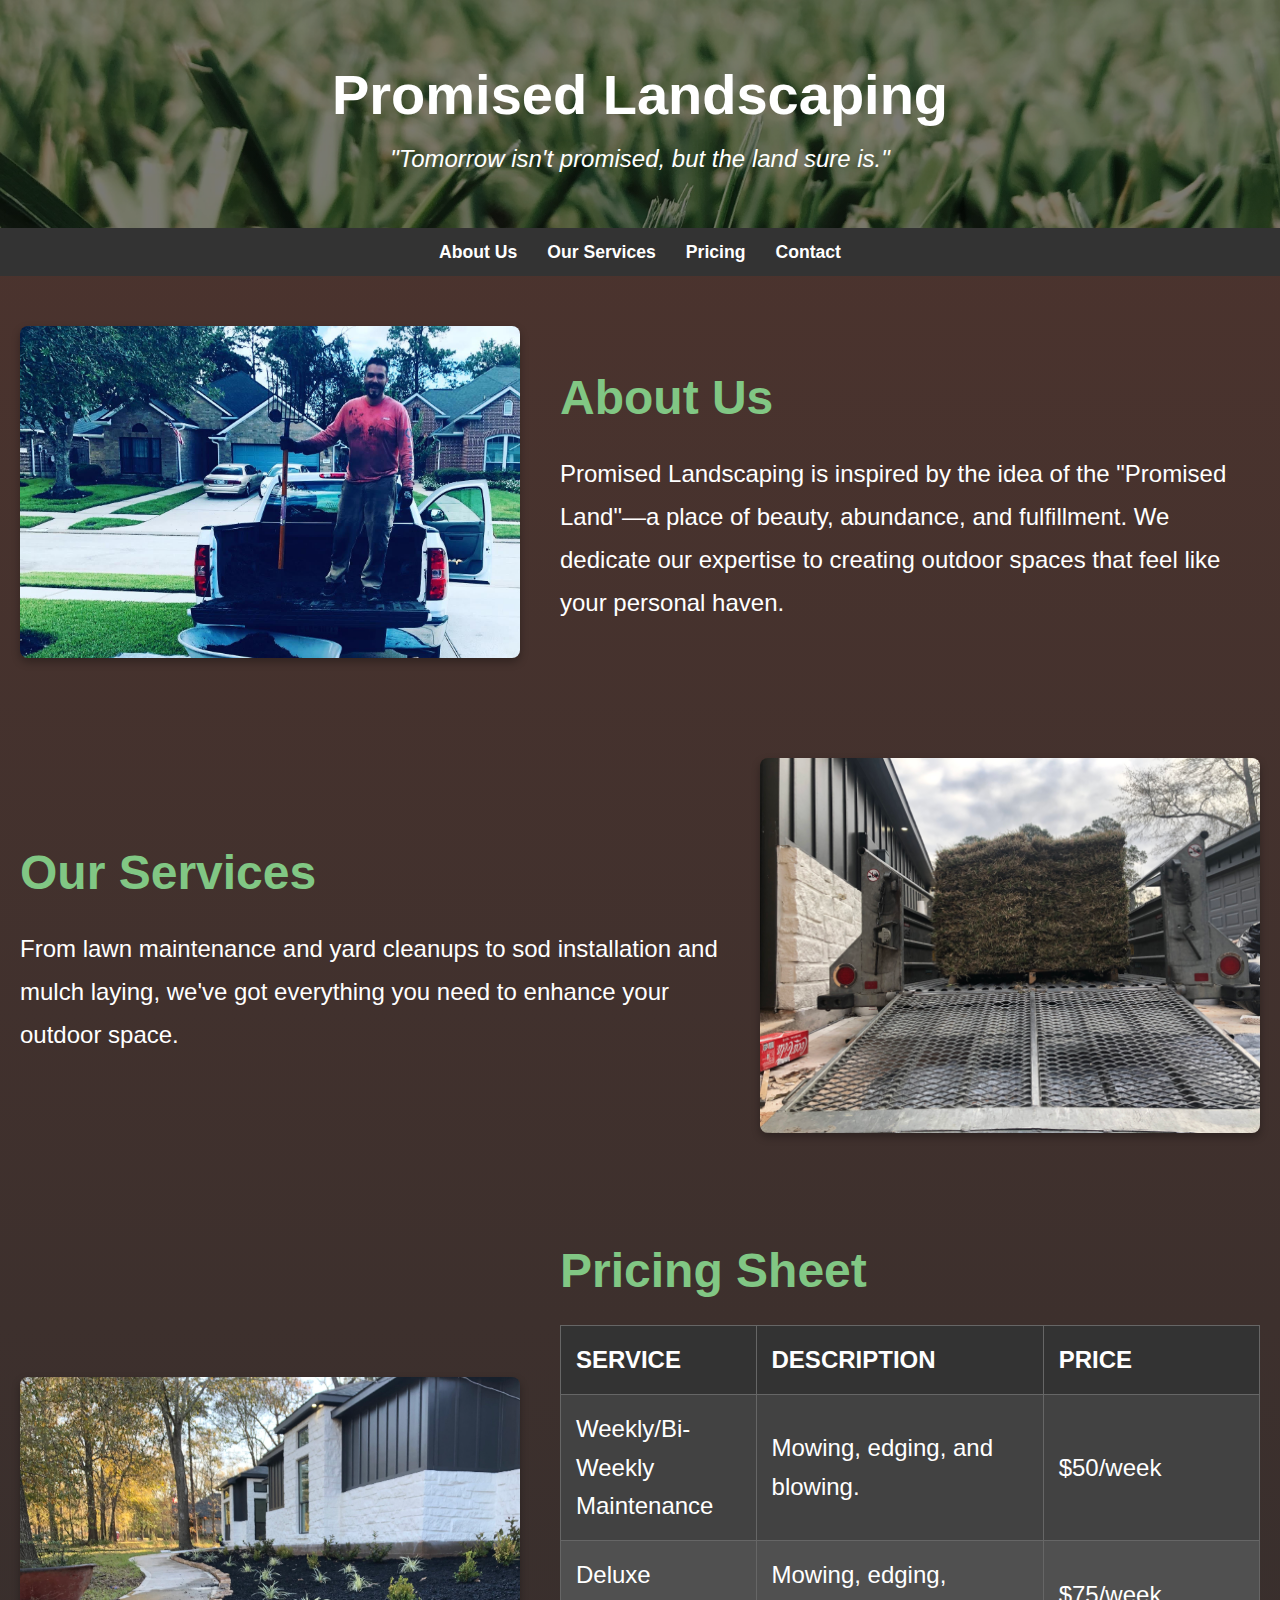
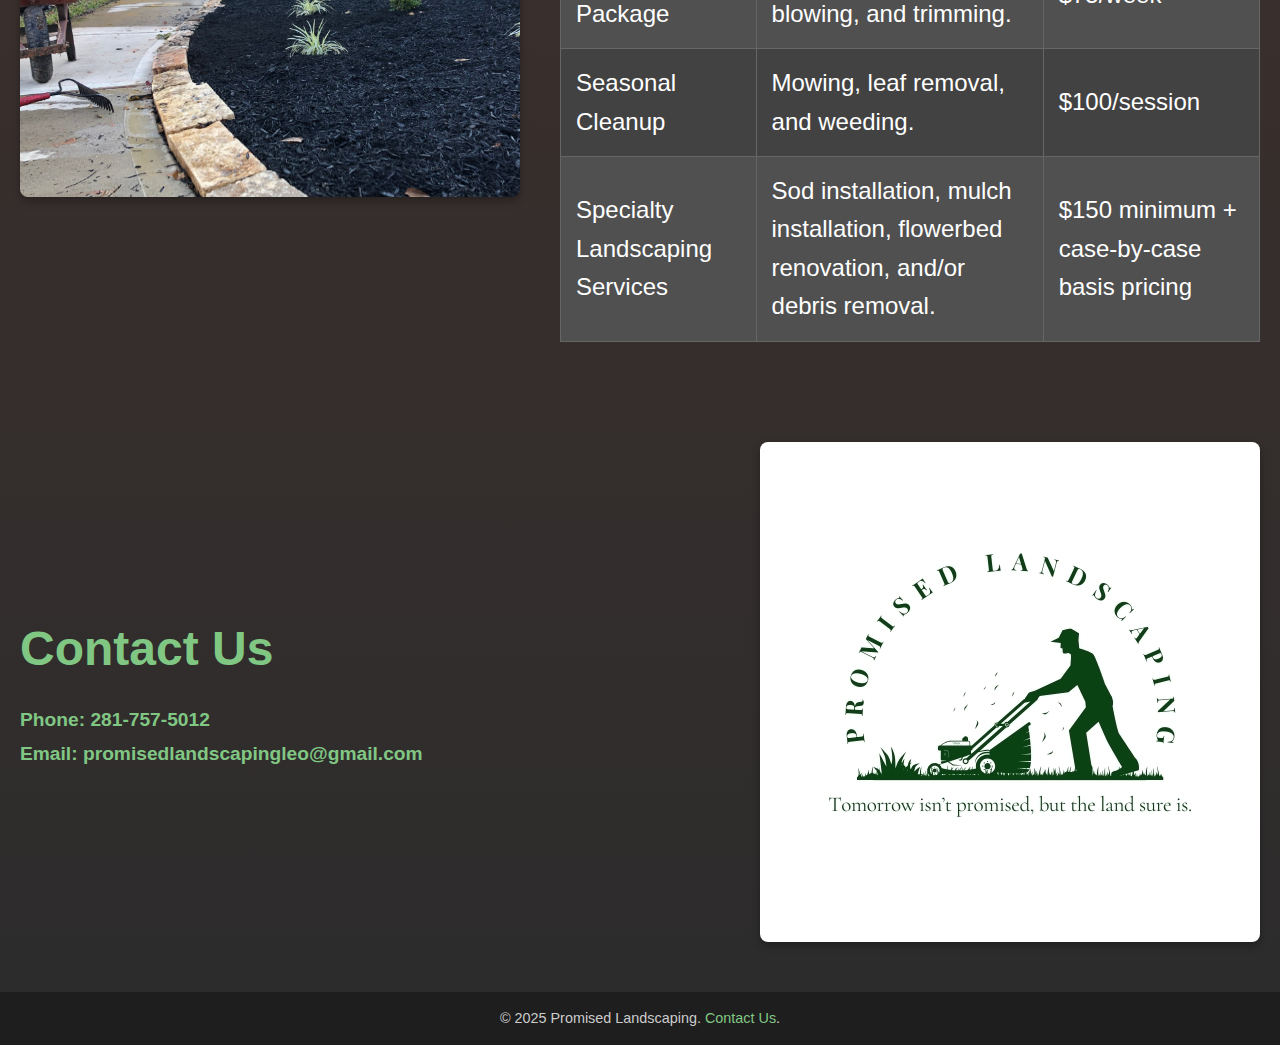
==== index.html @ b90ca6f0 "Update index.html" ====
<!DOCTYPE html>
<html lang="en">
<head>
    <meta charset="UTF-8">
    <meta name="viewport" content="width=device-width, initial-scale=1.0">
    <meta name="description" content="Promised Landscaping: Transforming lawns into works of art in Houston, Texas. Contact us for premium lawn care services.">
    
    <!-- Favicon and Icons -->
    <link rel="icon" type="image/png" sizes="16x16" href="assets/images/favicon-16x16.png">
    <link rel="icon" type="image/png" sizes="32x32" href="assets/images/favicon-32x32.png">
    <link rel="apple-touch-icon" sizes="64x64" href="assets/images/apple-touch-icon.png">
    <link rel="icon" type="image/png" sizes="192x192" href="assets/images/android-chrome-192x192.png">
    <link rel="icon" type="image/png" sizes="512x512" href="assets/images/android-chrome-512x512.png">
    
    <title>Promised Landscaping | Your Promised Land</title>
    <link rel="stylesheet" href="styles.css">
    <style>
        /* General Reset */
        * {
            margin: 0;
            padding: 0;
            box-sizing: border-box;
        }

        body {
            font-family: 'Arial', sans-serif;
            line-height: 1.6;
            color: #f4f4f4;
            background: linear-gradient(to bottom, #4e342e, #2c2c2c);
        }

        /* Header Section */
        header.hero {
            text-align: center;
            padding: 50px 20px;
            background: linear-gradient(to bottom, rgba(0, 0, 0, 0.5), rgba(0, 0, 0, 0.5)),
                        url('assets/images/micrograss.jpg') center/cover no-repeat;
            color: white;
        }

        header.hero h1 {
            font-size: 3.5rem;
            font-weight: bold;
        }

        header.hero p {
            font-size: 1.5rem;
            font-style: italic;
        }

        /* Navigation */
        nav {
            display: flex;
            justify-content: center;
            background-color: #333;
            padding: 10px 0;
        }

        nav a {
            color: #fff;
            text-decoration: none;
            margin: 0 15px;
            font-size: 1.1rem;
            font-weight: bold;
        }

        nav a:hover {
            color: #81c784;
        }

/* Section Layout */
.content {
    display: flex;
    flex-direction: column; /* Stack text and images by default */
    align-items: center;
    padding: 50px 20px; /* Adjust padding to reduce extra gaps */
    gap: 30px; /* Slightly larger gap between text and images */
}

.text-content {
    max-width: 700px; /* Increase max-width for text */
    text-align: center;
}

.text-content h2 {
    font-size: 3rem; /* Increase heading size */
    color: #81c784;
    margin-bottom: 15px;
}

.text-content p {
    font-size: 1.5rem; /* Increase paragraph font size */
    color: white;
    line-height: 1.8; /* Add better spacing between lines */
}

/* Increased Image Size */
.side-image {
    width: 500px; /* Larger width */
    height: auto; /* Maintain aspect ratio */
    border-radius: 8px; /* Optional: Add rounded corners */
    box-shadow: 0 4px 8px rgba(0, 0, 0, 0.3); /* Optional: Add a shadow */
}

/* Responsive Layout for Larger Screens */
@media (min-width: 768px) {
    .content {
        flex-direction: row; /* Place text and images side by side */
        justify-content: space-between;
    }

    .text-content {
        text-align: left;
    }

    .side-image {
        width: 600px; /* Increase image size for larger screens */
    }
}

/* Section Spacing */
section {
    padding: 70px 0; /* Add consistent spacing between sections */
}

/* Contact Section - Consistent Green Style */
.contact-section a {
    color: #81c784; /* Matching green from your design */
    text-decoration: none;
    font-weight: bold;
}

.contact-section a:hover {
    color: #66bb6a; /* Slightly darker green for hover effect */
}

.contact-section p {
    color: #81c784; /* Same green for paragraph text */
    font-size: 1.2rem; /* Optional: Adjust font size for readability */
}

/* Pricing Section Styles */
.pricing-section table {
    width: 100%; /* Make the table take the full width of its container */
    max-width: 800px; /* Limit the table width */
    margin: 0 auto; /* Center the table */
    border-collapse: collapse; /* Remove default spacing between table cells */
    background-color: #424242; /* Table background color */
    color: white;
    border: 1px solid #666; /* Border around the table */
}

.pricing-section th, 
.pricing-section td {
    text-align: left; /* Align text to the left */
    padding: 15px; /* Add space inside cells */
    font-size: 1.5rem; /* Increase text size */
    border: 1px solid #666; /* Border between rows and columns */
}

.pricing-section th {
    background-color: #333; /* Darker background for headers */
    color: #fff; /* White text for headers */
    font-weight: bold;
    text-transform: uppercase; /* Make headers uppercase */
}

.pricing-section tr:nth-child(even) {
    background-color: #505050; /* Alternate row background for better readability */
}

.pricing-section tr:hover {
    background-color: #66bb6a; /* Highlight row on hover */
    color: black; /* Change text color on hover */
}

/* Table Caption */
.pricing-section table caption {
    font-size: 2rem;
    margin-bottom: 10px;
    font-weight: bold;
    color: #81c784; /* Match other greens */
}

        
/* Increased Image Size */
.side-image {
    width: 400px; /* Increased width */
    height: auto; /* Maintain aspect ratio */
    border-radius: 8px; /* Optional: Add rounded corners */
    box-shadow: 0 4px 8px rgba(0, 0, 0, 0.3); /* Optional: Add a shadow */
}

/* Responsive Layout for Larger Screens */
@media (min-width: 768px) {
    .content {
        flex-direction: row; /* Place text and images side by side */
        justify-content: space-between;
    }

    .text-content {
        text-align: left;
    }

    .side-image {
        width: 500px; /* Larger images for larger screens */
    }
}


        /* Responsive Layout for Larger Screens */
        @media (min-width: 768px) {
            .content {
                flex-direction: row; /* Place text and images side by side */
                justify-content: space-between;
            }

            .text-content {
                text-align: left;
            }
        }

        /* Footer */
        footer {
            background-color: #1e1e1e;
            color: #ccc;
            text-align: center;
            padding: 15px 0;
        }

        footer p {
            font-size: 0.9rem;
        }

        footer p a {
            color: #81c784;
            text-decoration: none;
        }

        footer p a:hover {
            color: #66bb6a;
        }
    </style>
</head>

<body>
    <!-- Header Section -->
    <header class="hero">
        <h1>Promised Landscaping</h1>
        <p>"Tomorrow isn't promised, but the land sure is."</p>
    </header>

    <!-- Navigation -->
    <nav>
        <a href="#about">About Us</a>
        <a href="#services">Our Services</a>
        <a href="#pricing">Pricing</a>
        <a href="#contact">Contact</a>
    </nav>

    <!-- About Section -->
    <section id="about" class="content about-section">
        
        <img src="assets/images/pitchforkme.jpg" alt="Me with a pitchfork" class="side-image">
        
        <div class="text-content">
            <h2>About Us</h2>
            <p>Promised Landscaping is inspired by the idea of the "Promised Land"—a place of beauty, abundance, and fulfillment. We dedicate our expertise to creating outdoor spaces that feel like your personal haven.</p>
        </div>
        
    </section>

    <!-- Services Section -->
    <section id="services" class="content services-section">
        <div class="text-content">
            <h2>Our Services</h2>
            <p>From lawn maintenance and yard cleanups to sod installation and mulch laying, we've got everything you need to enhance your outdoor space.</p>
        </div>
        <img src="assets/images/midsod3.jpg" alt="Sod installation in progress" class="side-image">
    </section>

    <!-- Pricing Section -->
    <section id="pricing" class="content pricing-section">
        <img src="assets/images/aftermulch.jpg" alt="Finished mulch landscaping" class="side-image">
        <div class="text-content">
            <h2>Pricing Sheet</h2>
            <table>
                <thead>
                    <tr>
                        <th>Service</th>
                        <th>Description</th>
                        <th>Price</th>
                    </tr>
                </thead>
                <tbody>
                    <tr>
                        <td>Weekly/Bi-Weekly Maintenance</td>
                        <td>Mowing, edging, and blowing.</td>
                        <td>$50/week</td>
                    </tr>
                    <tr>
                        <td>Deluxe Package</td>
                        <td>Mowing, edging, blowing, and trimming.</td>
                        <td>$75/week</td>
                    </tr>
                    <tr>
                        <td>Seasonal Cleanup</td>
                        <td>Mowing, leaf removal, and weeding.</td>
                        <td>$100/session</td>
                    </tr>
                    <tr>
                        <td>Specialty Landscaping Services</td>
                        <td>Sod installation, mulch installation, flowerbed renovation, and/or debris removal.</td>
                        <td>$150 minimum + case-by-case basis pricing</td>
                    </tr>
                </tbody>
            </table>
        </div>
    </section>

    <!-- Contact Section -->
<section id="contact" class="content contact-section">
    <div class="text-content">
        <h2>Contact Us</h2>
        <p><strong>Phone:</strong> <a href="tel:2817575012">281-757-5012</a></p>
        <p><strong>Email:</strong> <a href="mailto:promisedlandscapingleo@gmail.com">promisedlandscapingleo@gmail.com</a></p>
    </div>
          <img src="assets/images/promised_landscaping.jpg" alt="Manicured landscape" class="side-image">
    </section>

    <!-- Footer -->
    <footer>
        <p>&copy; 2025 Promised Landscaping. <a href="#contact">Contact Us</a>.</p>
    </footer>
</body>
</html>
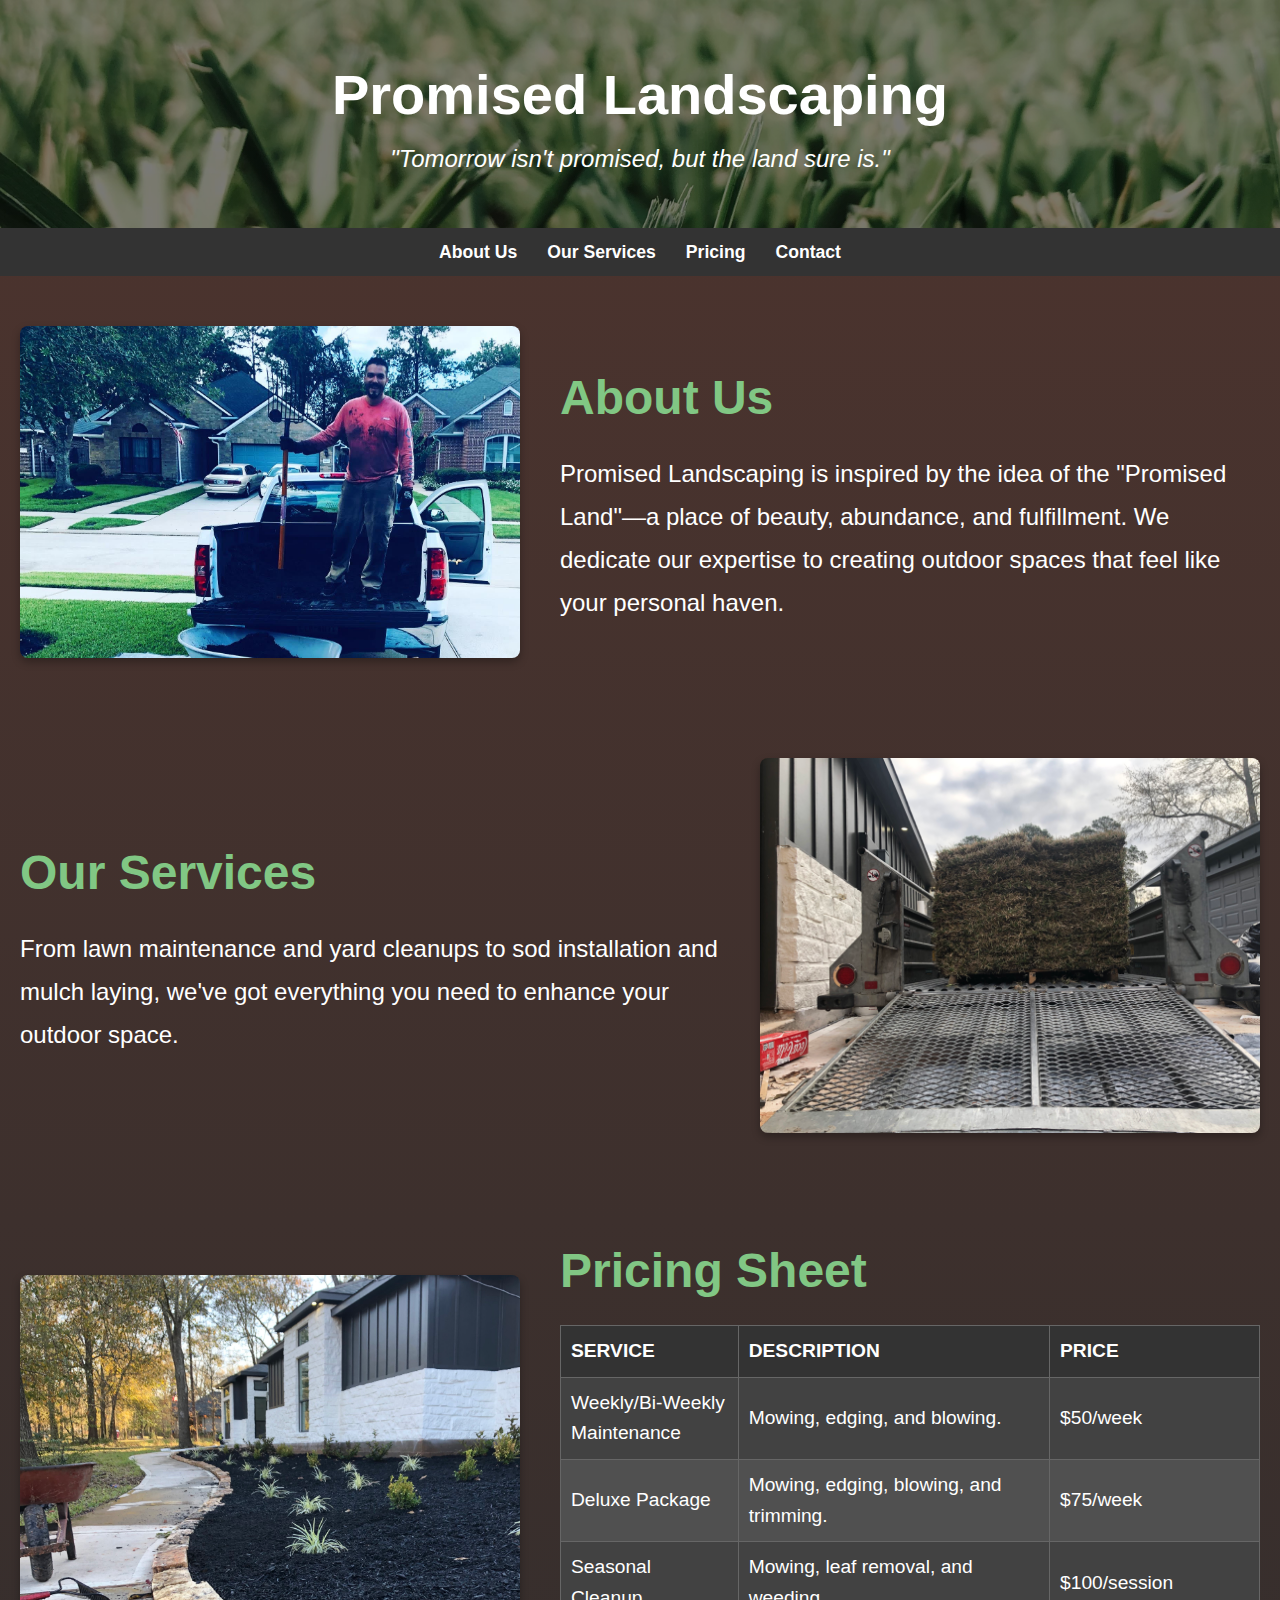
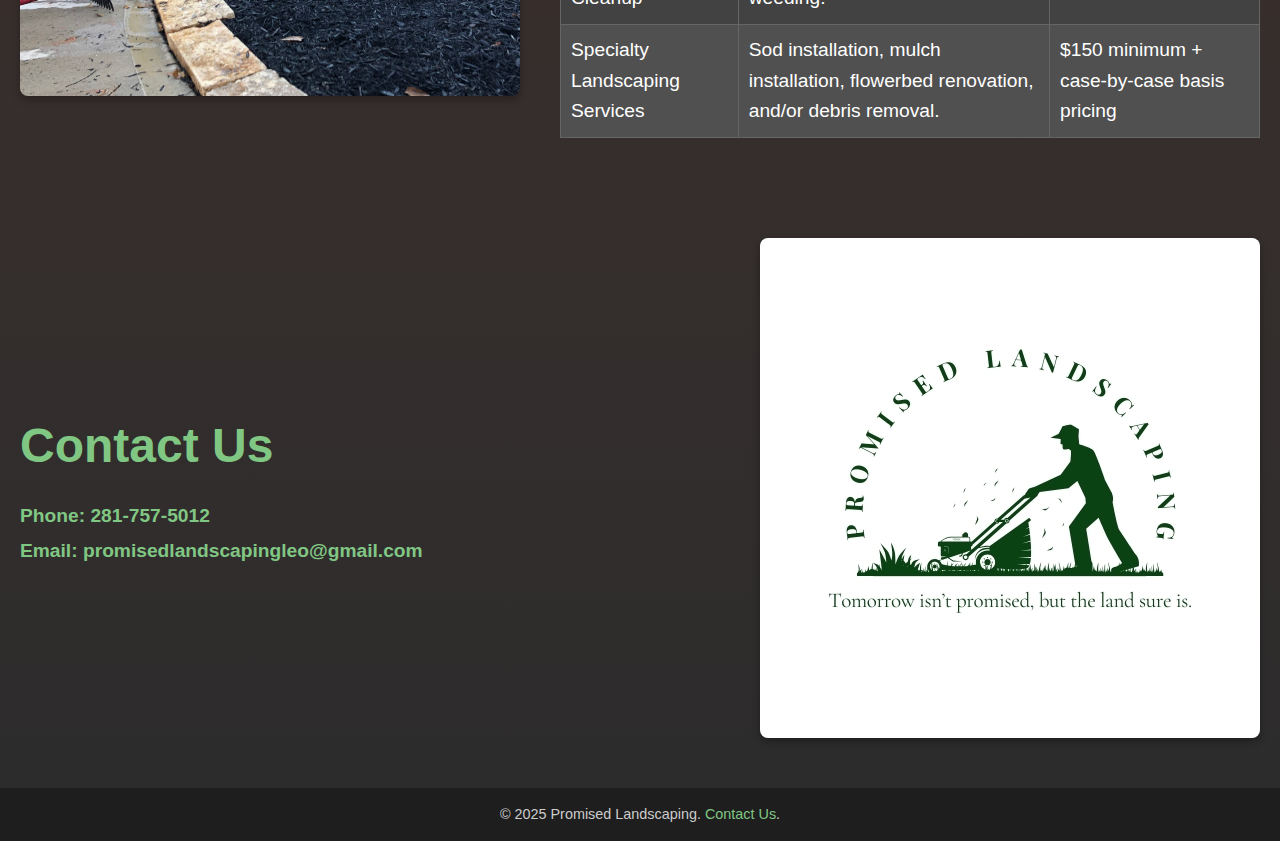
==== commit 6e46c574: "Update index.html" ====
--- a/index.html
+++ b/index.html
@@ -153,8 +153,8 @@
 .pricing-section th, 
 .pricing-section td {
     text-align: left; /* Align text to the left */
-    padding: 15px; /* Add space inside cells */
-    font-size: 1.5rem; /* Increase text size */
+    padding: 10px; /* Reduced padding to decrease row height */
+    font-size: 1.2rem; /* Slightly smaller text size */
     border: 1px solid #666; /* Border between rows and columns */
 }
 
@@ -176,7 +176,7 @@
 
 /* Table Caption */
 .pricing-section table caption {
-    font-size: 2rem;
+    font-size: 1.5rem; /* Reduced caption font size */
     margin-bottom: 10px;
     font-weight: bold;
     color: #81c784; /* Match other greens */
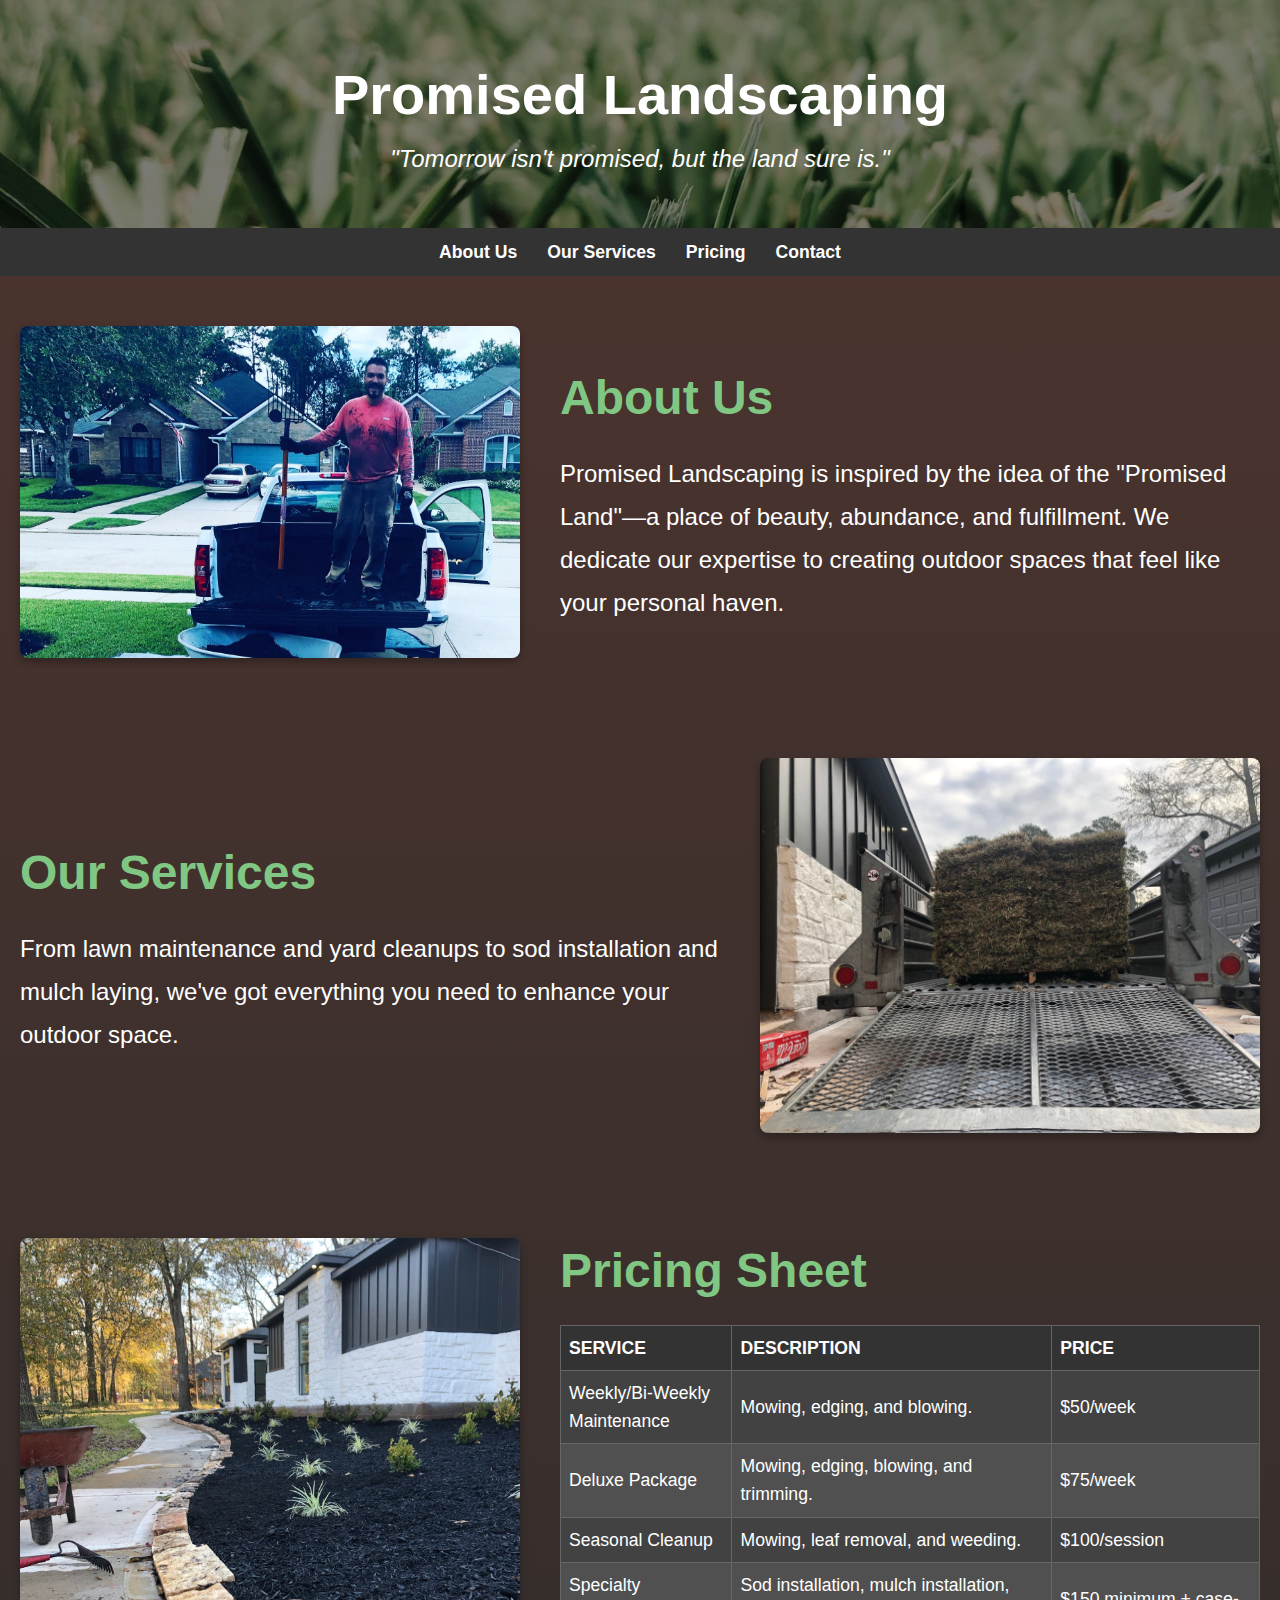
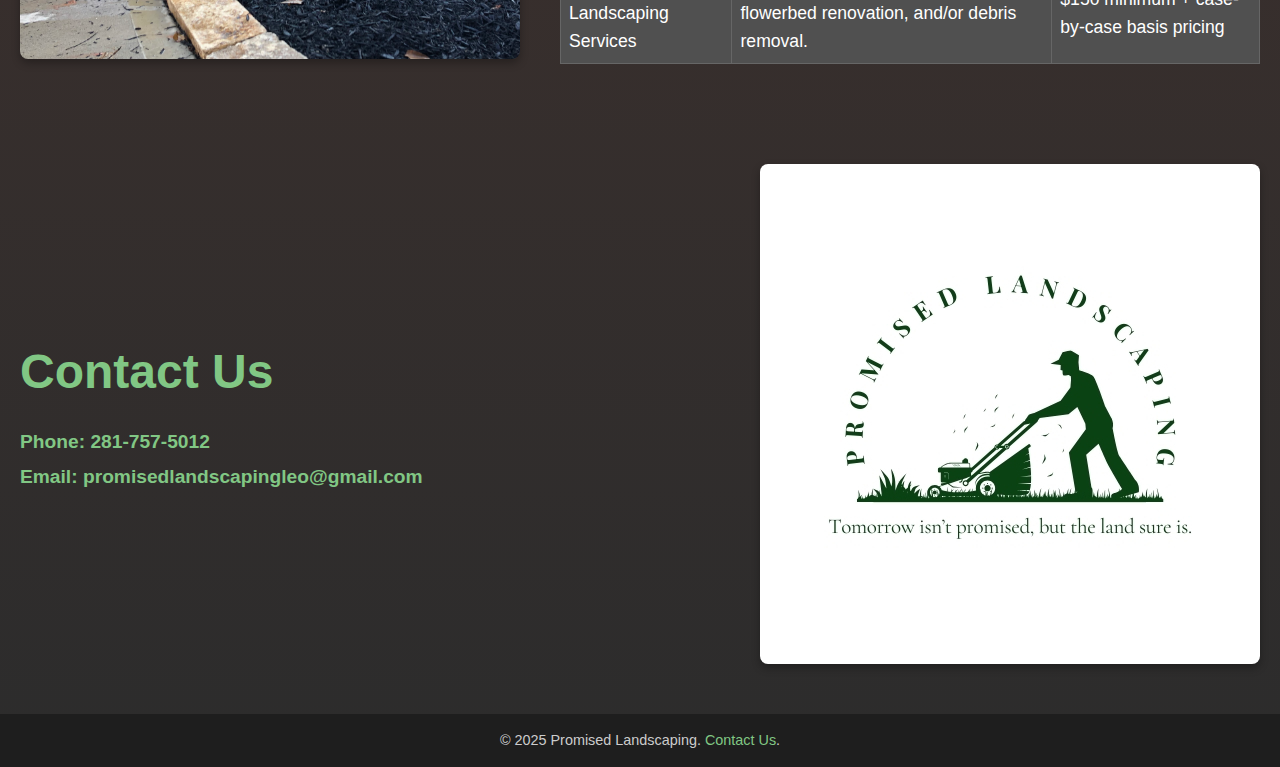
==== commit fed1231d: "Update index.html" ====
--- a/index.html
+++ b/index.html
@@ -153,8 +153,8 @@
 .pricing-section th, 
 .pricing-section td {
     text-align: left; /* Align text to the left */
-    padding: 10px; /* Reduced padding to decrease row height */
-    font-size: 1.2rem; /* Slightly smaller text size */
+    padding: 8px; /* Further reduced padding */
+    font-size: 1.1rem; /* Slightly smaller text size */
     border: 1px solid #666; /* Border between rows and columns */
 }
 
@@ -176,13 +176,12 @@
 
 /* Table Caption */
 .pricing-section table caption {
-    font-size: 1.5rem; /* Reduced caption font size */
-    margin-bottom: 10px;
+    font-size: 1.3rem; /* Further reduced caption font size */
+    margin-bottom: 8px;
     font-weight: bold;
     color: #81c784; /* Match other greens */
 }
 
-        
 /* Increased Image Size */
 .side-image {
     width: 400px; /* Increased width */
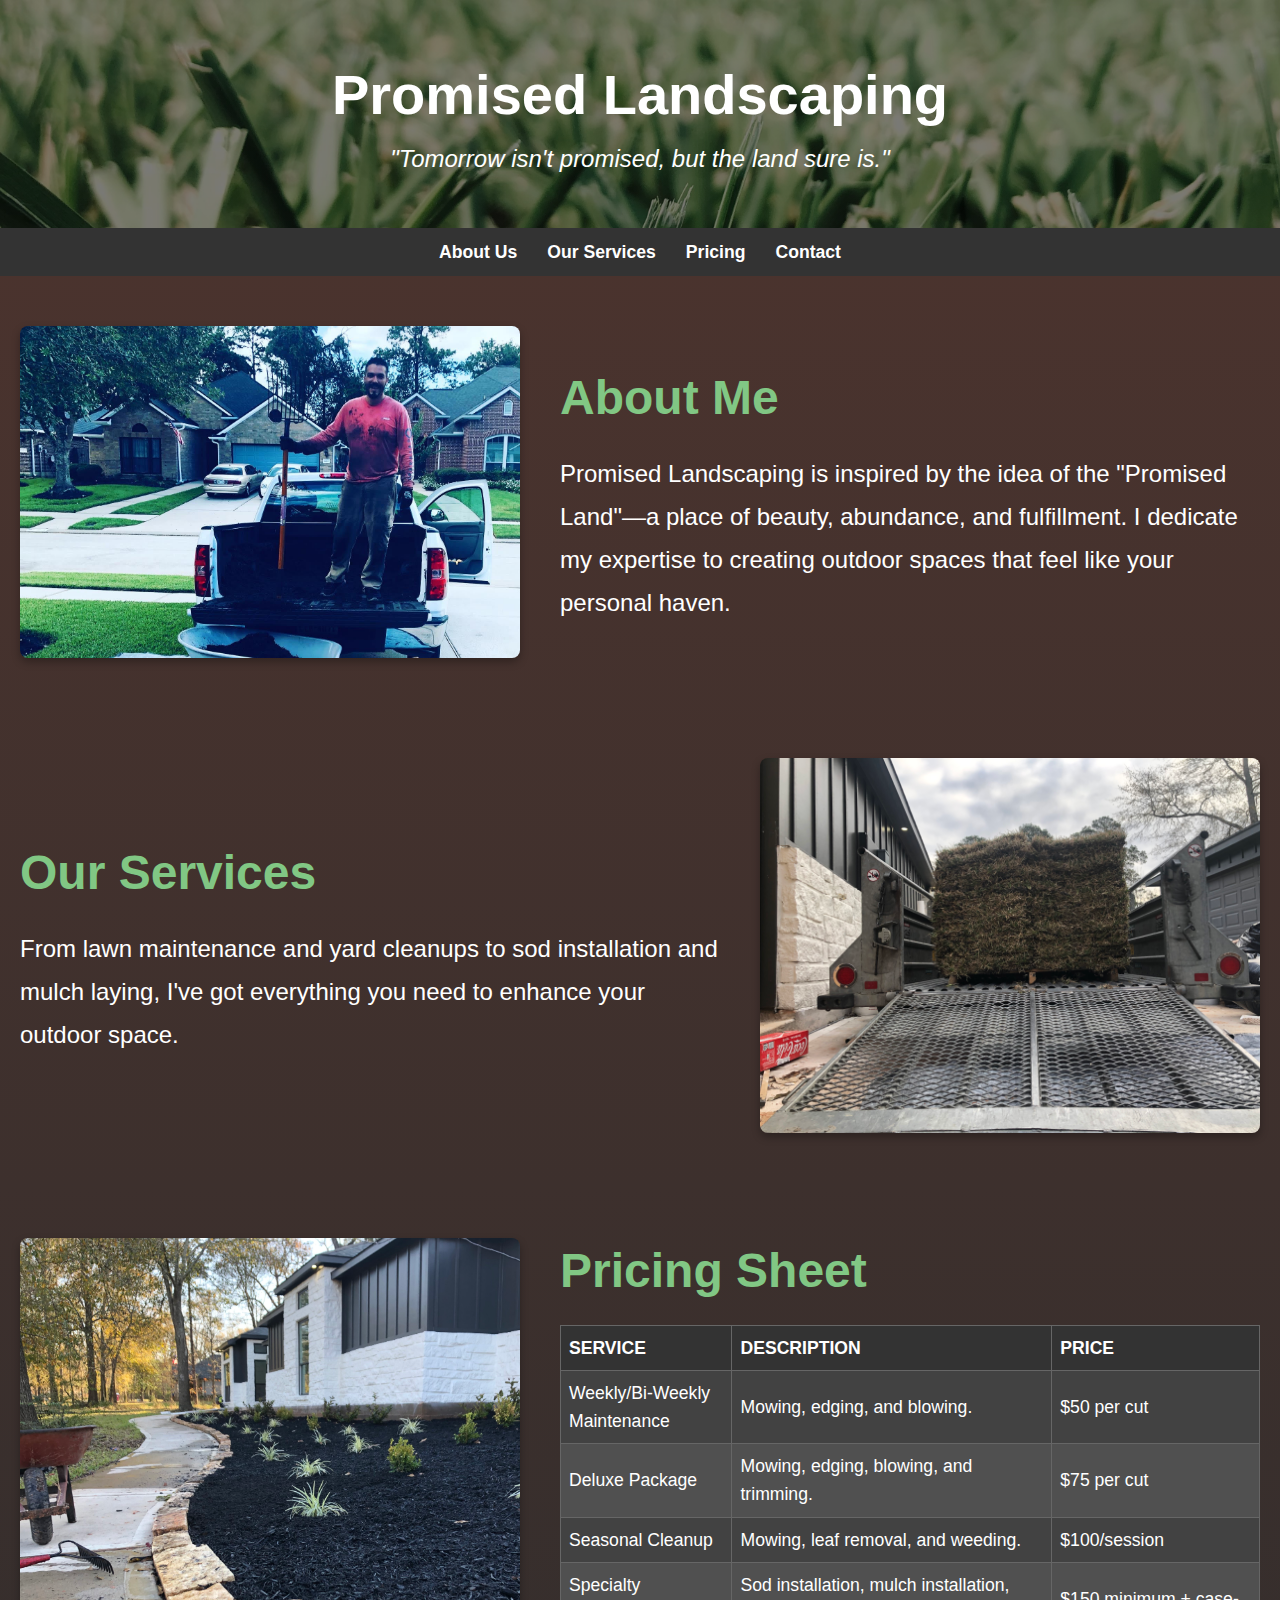
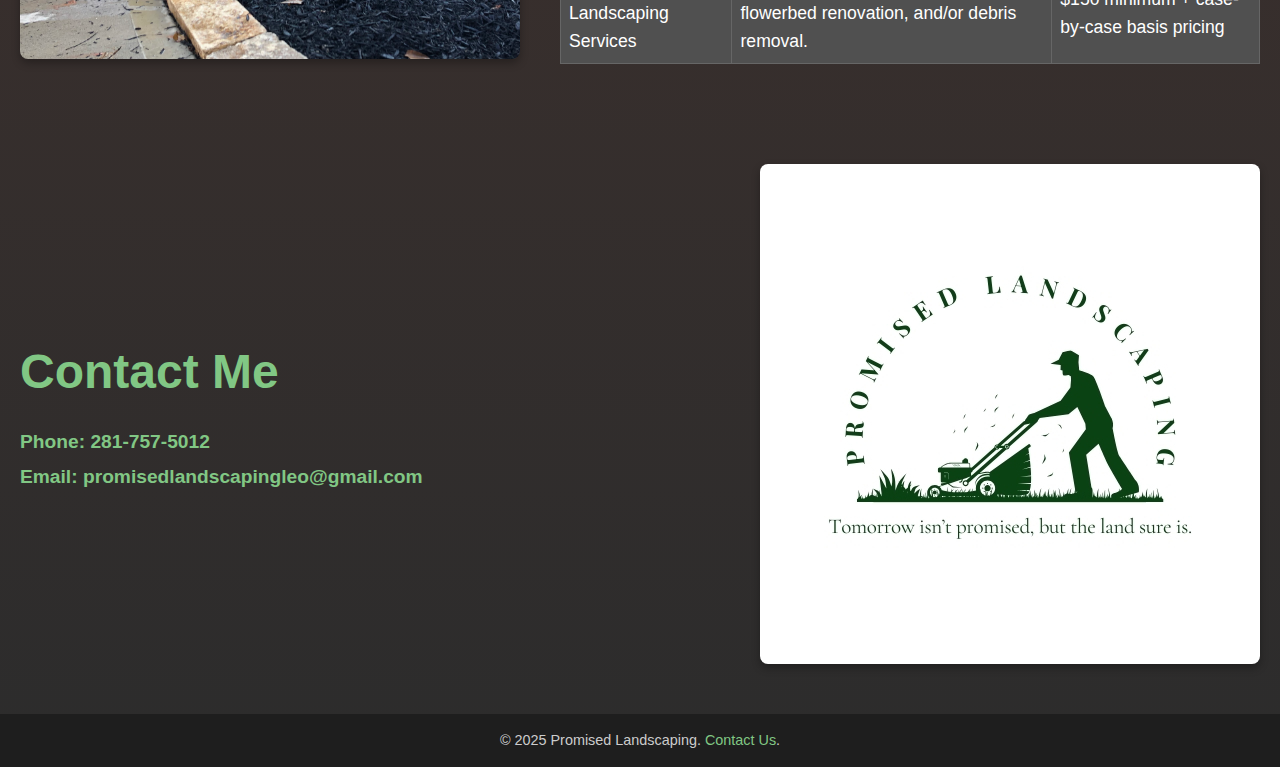
==== commit 9d7b8ab5: "Update index.html" ====
--- a/index.html
+++ b/index.html
@@ -263,8 +263,8 @@
         <img src="assets/images/pitchforkme.jpg" alt="Me with a pitchfork" class="side-image">
         
         <div class="text-content">
-            <h2>About Us</h2>
-            <p>Promised Landscaping is inspired by the idea of the "Promised Land"—a place of beauty, abundance, and fulfillment. We dedicate our expertise to creating outdoor spaces that feel like your personal haven.</p>
+            <h2>About Me</h2>
+            <p>Promised Landscaping is inspired by the idea of the "Promised Land"—a place of beauty, abundance, and fulfillment. I dedicate my expertise to creating outdoor spaces that feel like your personal haven.</p>
         </div>
         
     </section>
@@ -273,7 +273,7 @@
     <section id="services" class="content services-section">
         <div class="text-content">
             <h2>Our Services</h2>
-            <p>From lawn maintenance and yard cleanups to sod installation and mulch laying, we've got everything you need to enhance your outdoor space.</p>
+            <p>From lawn maintenance and yard cleanups to sod installation and mulch laying, I've got everything you need to enhance your outdoor space.</p>
         </div>
         <img src="assets/images/midsod3.jpg" alt="Sod installation in progress" class="side-image">
     </section>
@@ -295,12 +295,12 @@
                     <tr>
                         <td>Weekly/Bi-Weekly Maintenance</td>
                         <td>Mowing, edging, and blowing.</td>
-                        <td>$50/week</td>
+                        <td>$50 per cut</td>
                     </tr>
                     <tr>
                         <td>Deluxe Package</td>
                         <td>Mowing, edging, blowing, and trimming.</td>
-                        <td>$75/week</td>
+                        <td>$75 per cut</td>
                     </tr>
                     <tr>
                         <td>Seasonal Cleanup</td>
@@ -320,7 +320,7 @@
     <!-- Contact Section -->
 <section id="contact" class="content contact-section">
     <div class="text-content">
-        <h2>Contact Us</h2>
+        <h2>Contact Me</h2>
         <p><strong>Phone:</strong> <a href="tel:2817575012">281-757-5012</a></p>
         <p><strong>Email:</strong> <a href="mailto:promisedlandscapingleo@gmail.com">promisedlandscapingleo@gmail.com</a></p>
     </div>
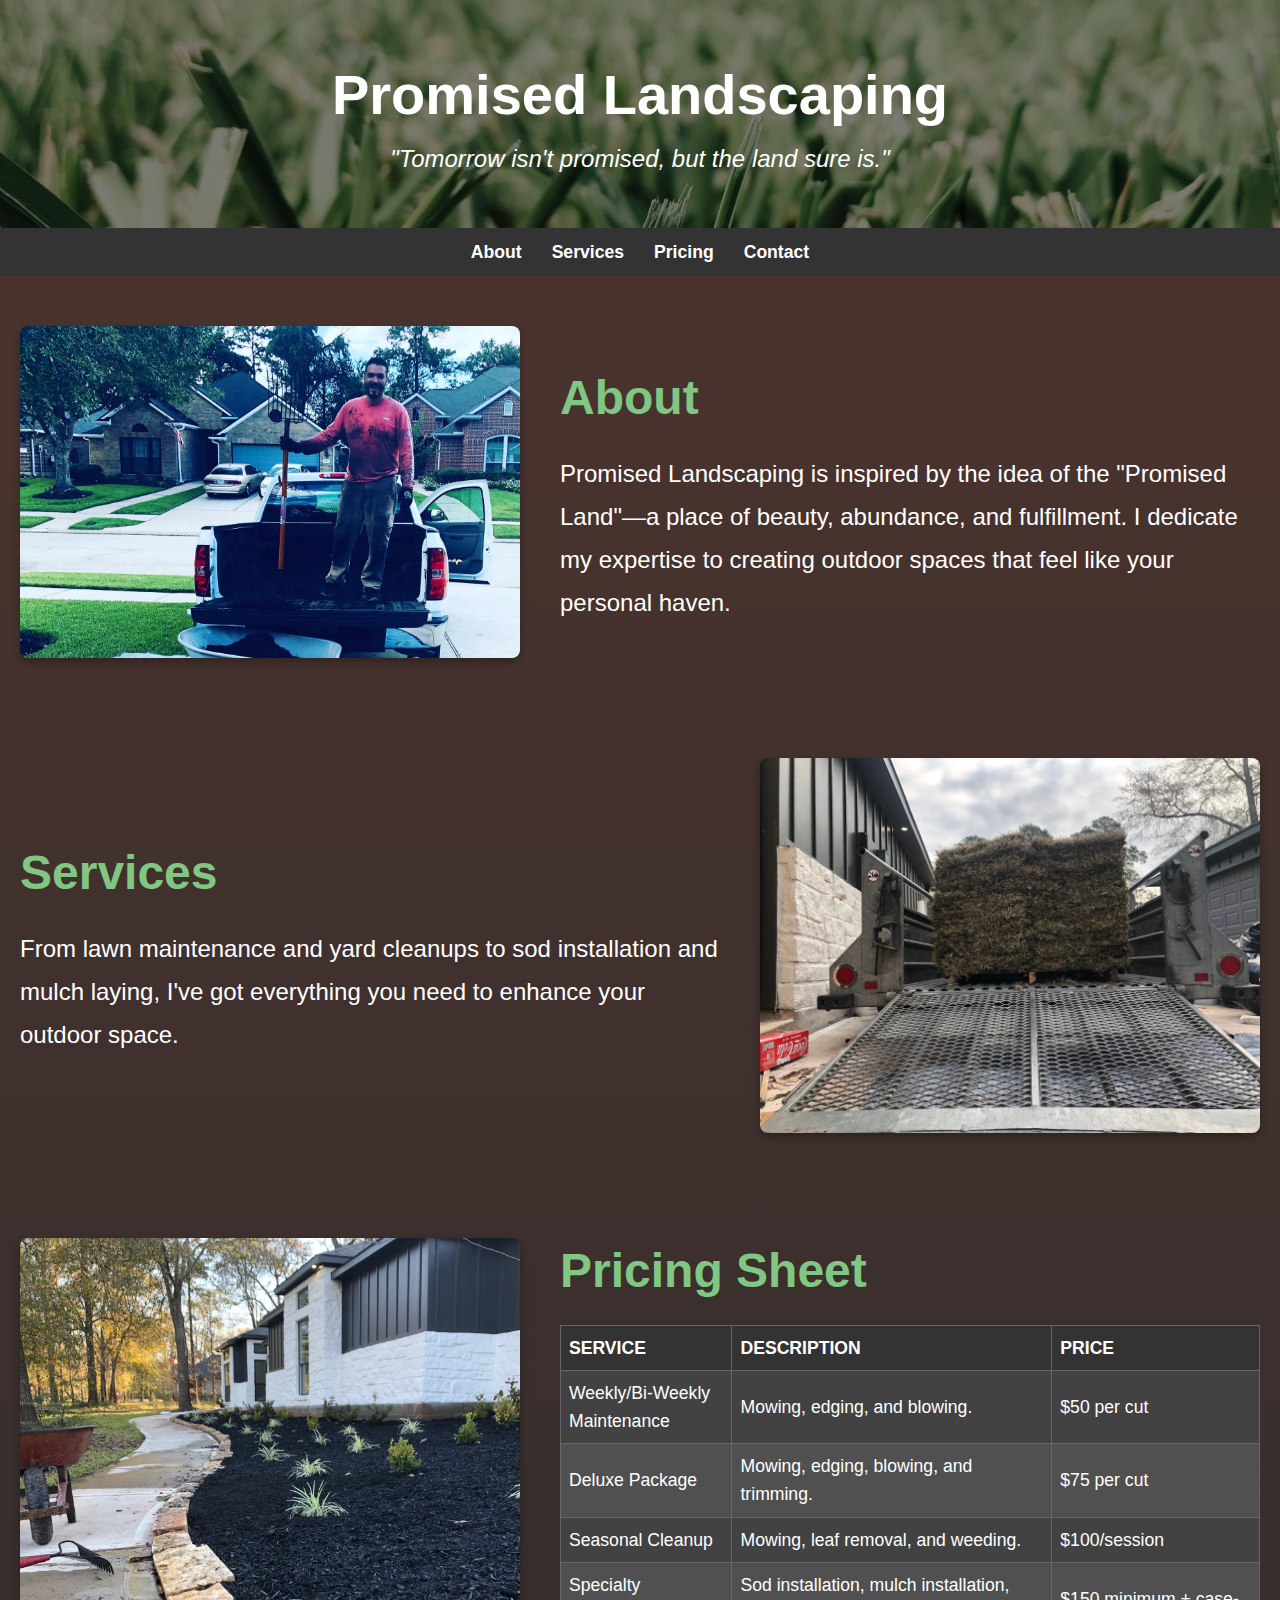
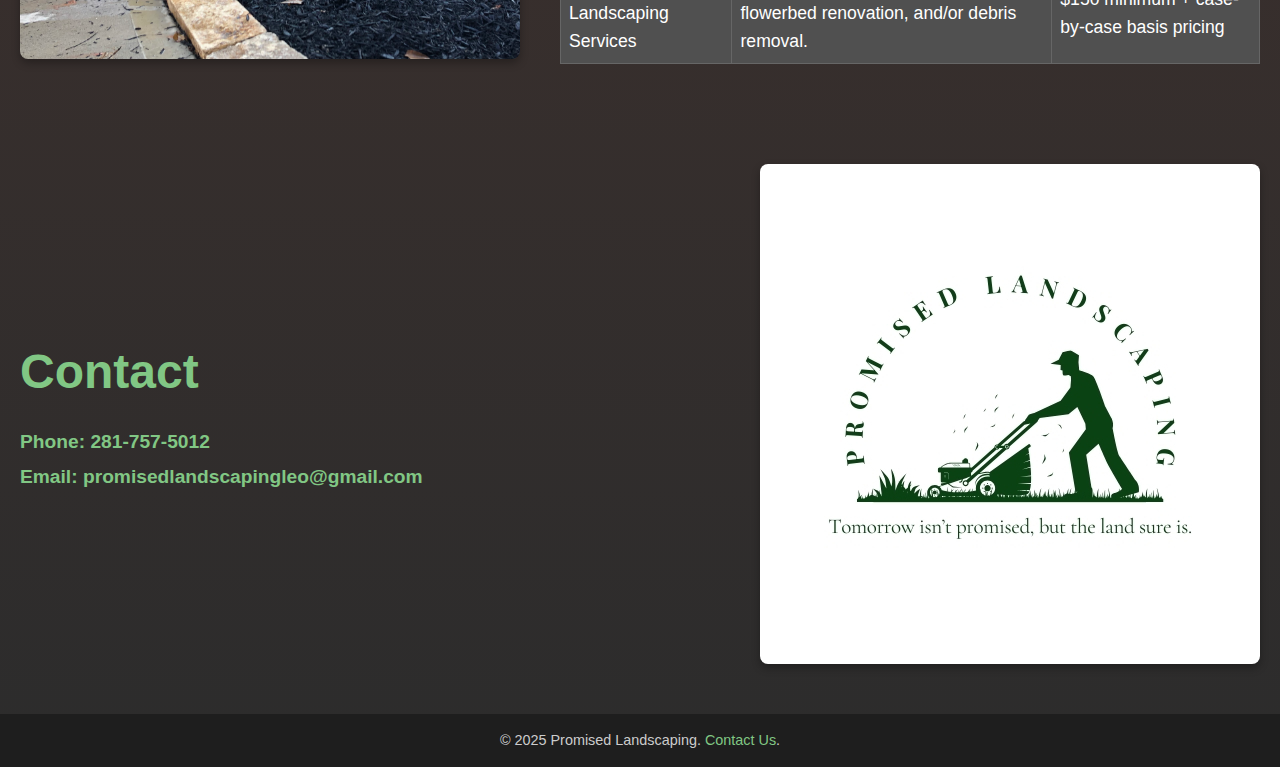
==== commit ccbe9558: "Update index.html" ====
--- a/index.html
+++ b/index.html
@@ -251,8 +251,8 @@
 
     <!-- Navigation -->
     <nav>
-        <a href="#about">About Us</a>
-        <a href="#services">Our Services</a>
+        <a href="#about">About</a>
+        <a href="#services">Services</a>
         <a href="#pricing">Pricing</a>
         <a href="#contact">Contact</a>
     </nav>
@@ -263,7 +263,7 @@
         <img src="assets/images/pitchforkme.jpg" alt="Me with a pitchfork" class="side-image">
         
         <div class="text-content">
-            <h2>About Me</h2>
+            <h2>About</h2>
             <p>Promised Landscaping is inspired by the idea of the "Promised Land"—a place of beauty, abundance, and fulfillment. I dedicate my expertise to creating outdoor spaces that feel like your personal haven.</p>
         </div>
         
@@ -272,7 +272,7 @@
     <!-- Services Section -->
     <section id="services" class="content services-section">
         <div class="text-content">
-            <h2>Our Services</h2>
+            <h2>Services</h2>
             <p>From lawn maintenance and yard cleanups to sod installation and mulch laying, I've got everything you need to enhance your outdoor space.</p>
         </div>
         <img src="assets/images/midsod3.jpg" alt="Sod installation in progress" class="side-image">
@@ -320,7 +320,7 @@
     <!-- Contact Section -->
 <section id="contact" class="content contact-section">
     <div class="text-content">
-        <h2>Contact Me</h2>
+        <h2>Contact</h2>
         <p><strong>Phone:</strong> <a href="tel:2817575012">281-757-5012</a></p>
         <p><strong>Email:</strong> <a href="mailto:promisedlandscapingleo@gmail.com">promisedlandscapingleo@gmail.com</a></p>
     </div>
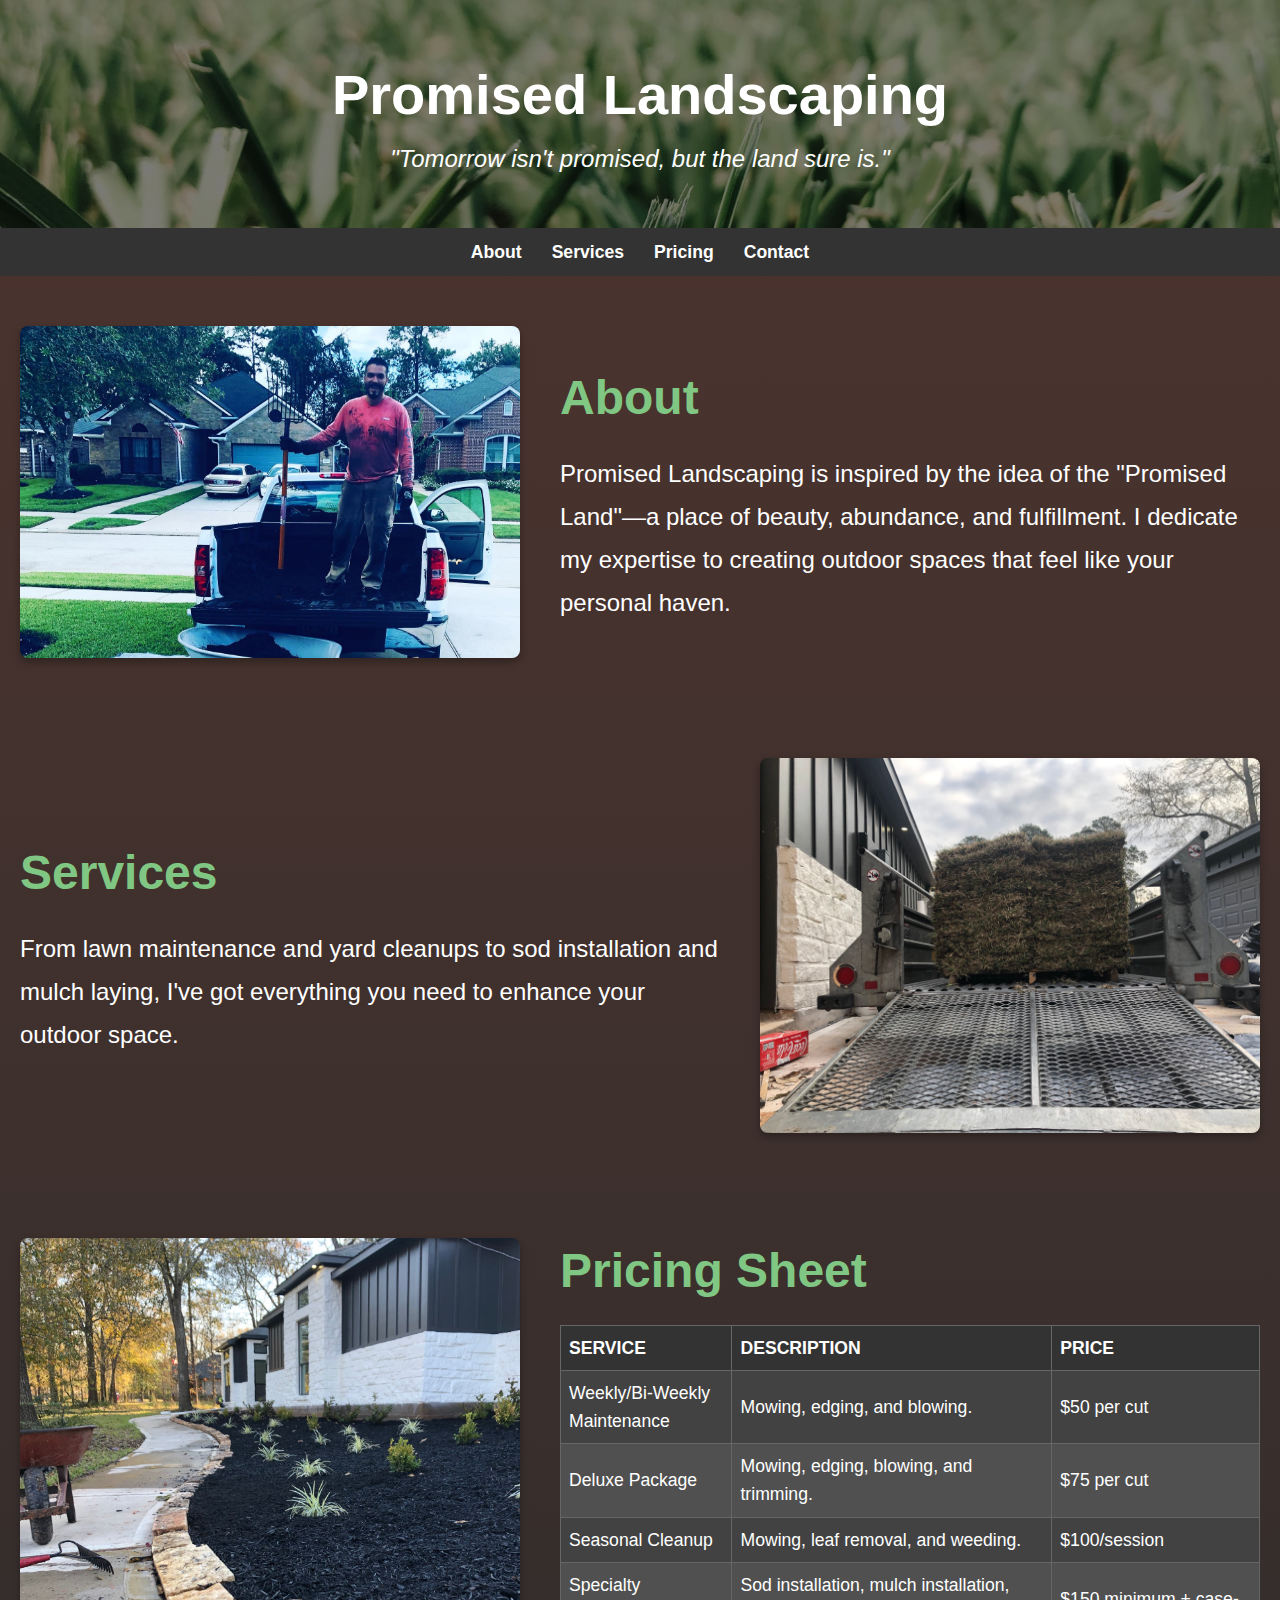
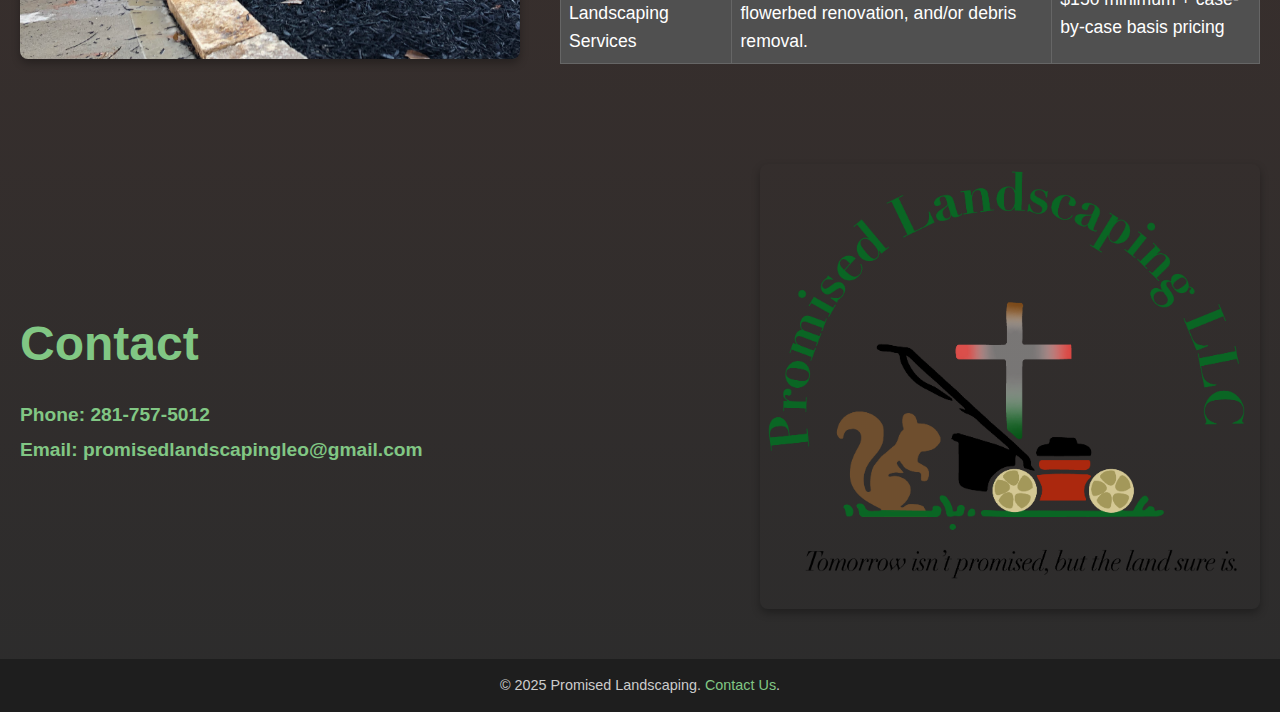
==== commit 064da7bb: "Update index.html" ====
--- a/index.html
+++ b/index.html
@@ -324,7 +324,7 @@
         <p><strong>Phone:</strong> <a href="tel:2817575012">281-757-5012</a></p>
         <p><strong>Email:</strong> <a href="mailto:promisedlandscapingleo@gmail.com">promisedlandscapingleo@gmail.com</a></p>
     </div>
-          <img src="assets/images/promised_landscaping.jpg" alt="Manicured landscape" class="side-image">
+          <img src="assets/images/IMG_0966.PNG" alt="Manicured landscape" class="side-image">
     </section>
 
     <!-- Footer -->
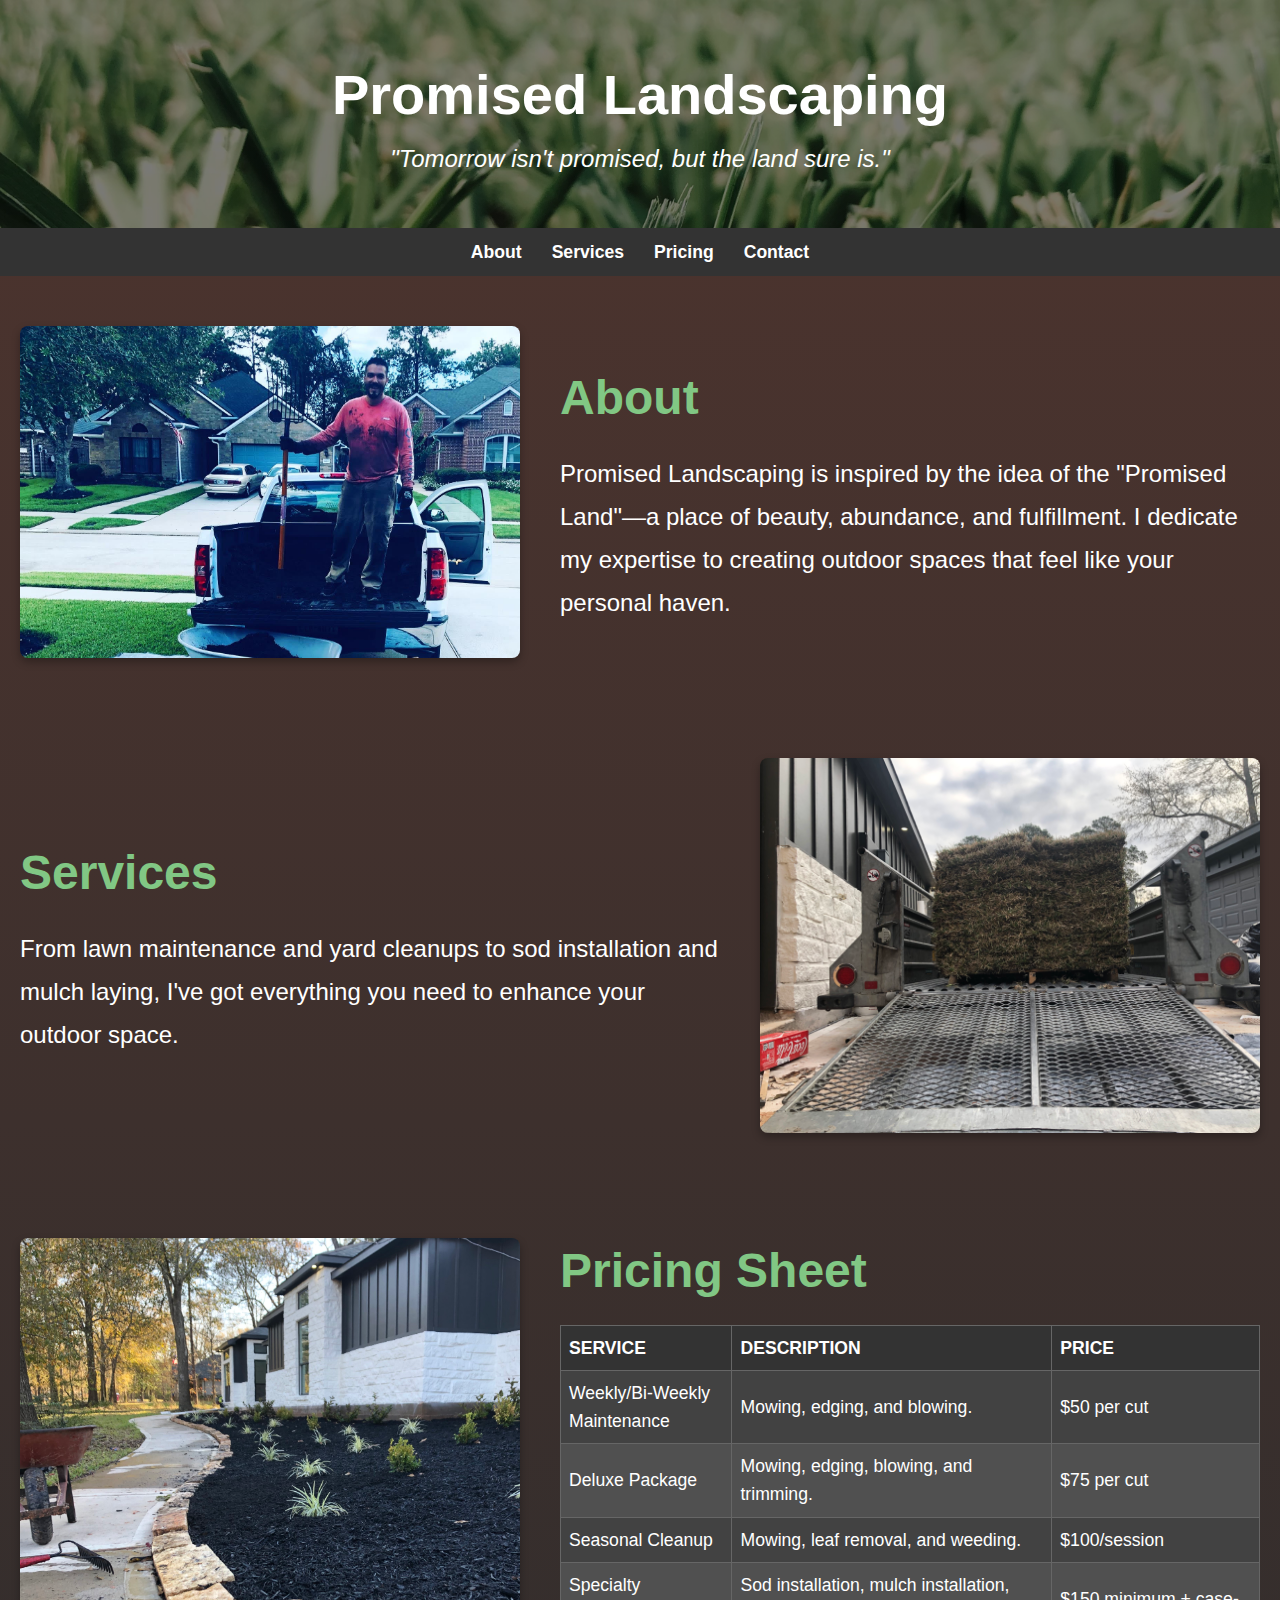
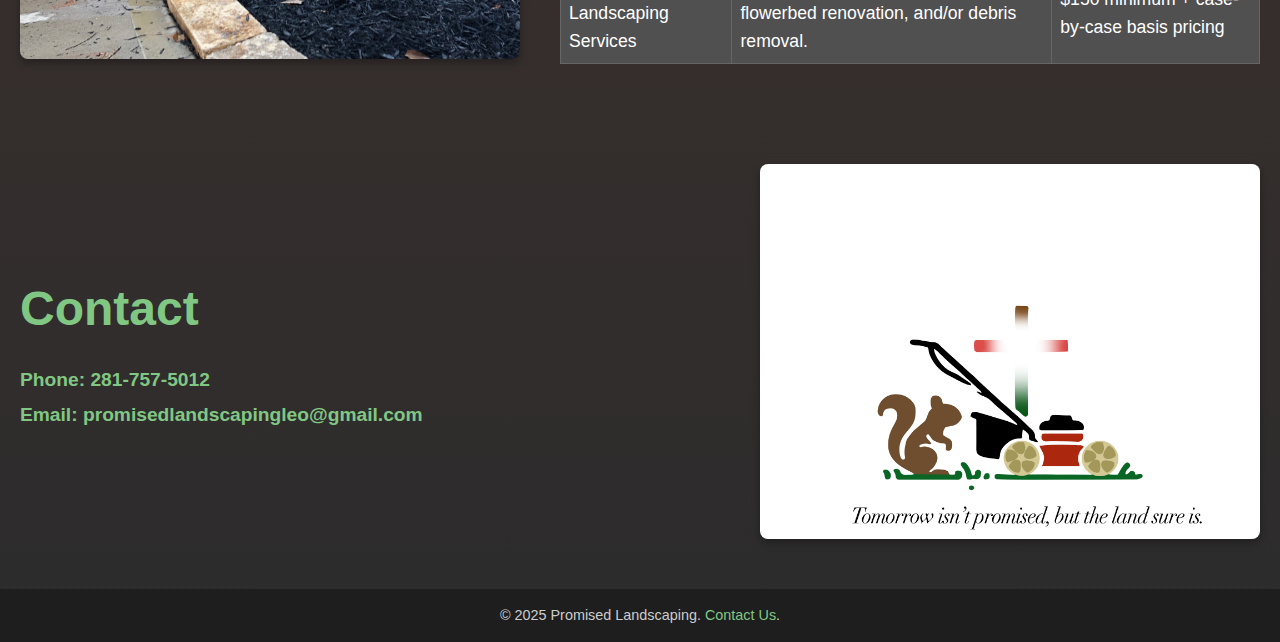
==== commit de061f78: "Update index.html" ====
--- a/index.html
+++ b/index.html
@@ -324,7 +324,7 @@
         <p><strong>Phone:</strong> <a href="tel:2817575012">281-757-5012</a></p>
         <p><strong>Email:</strong> <a href="mailto:promisedlandscapingleo@gmail.com">promisedlandscapingleo@gmail.com</a></p>
     </div>
-          <img src="assets/images/IMG_0966.PNG" alt="Manicured landscape" class="side-image">
+          <img src="assets/images/IMG_0969.JPG" alt="Manicured landscape" class="side-image">
     </section>
 
     <!-- Footer -->
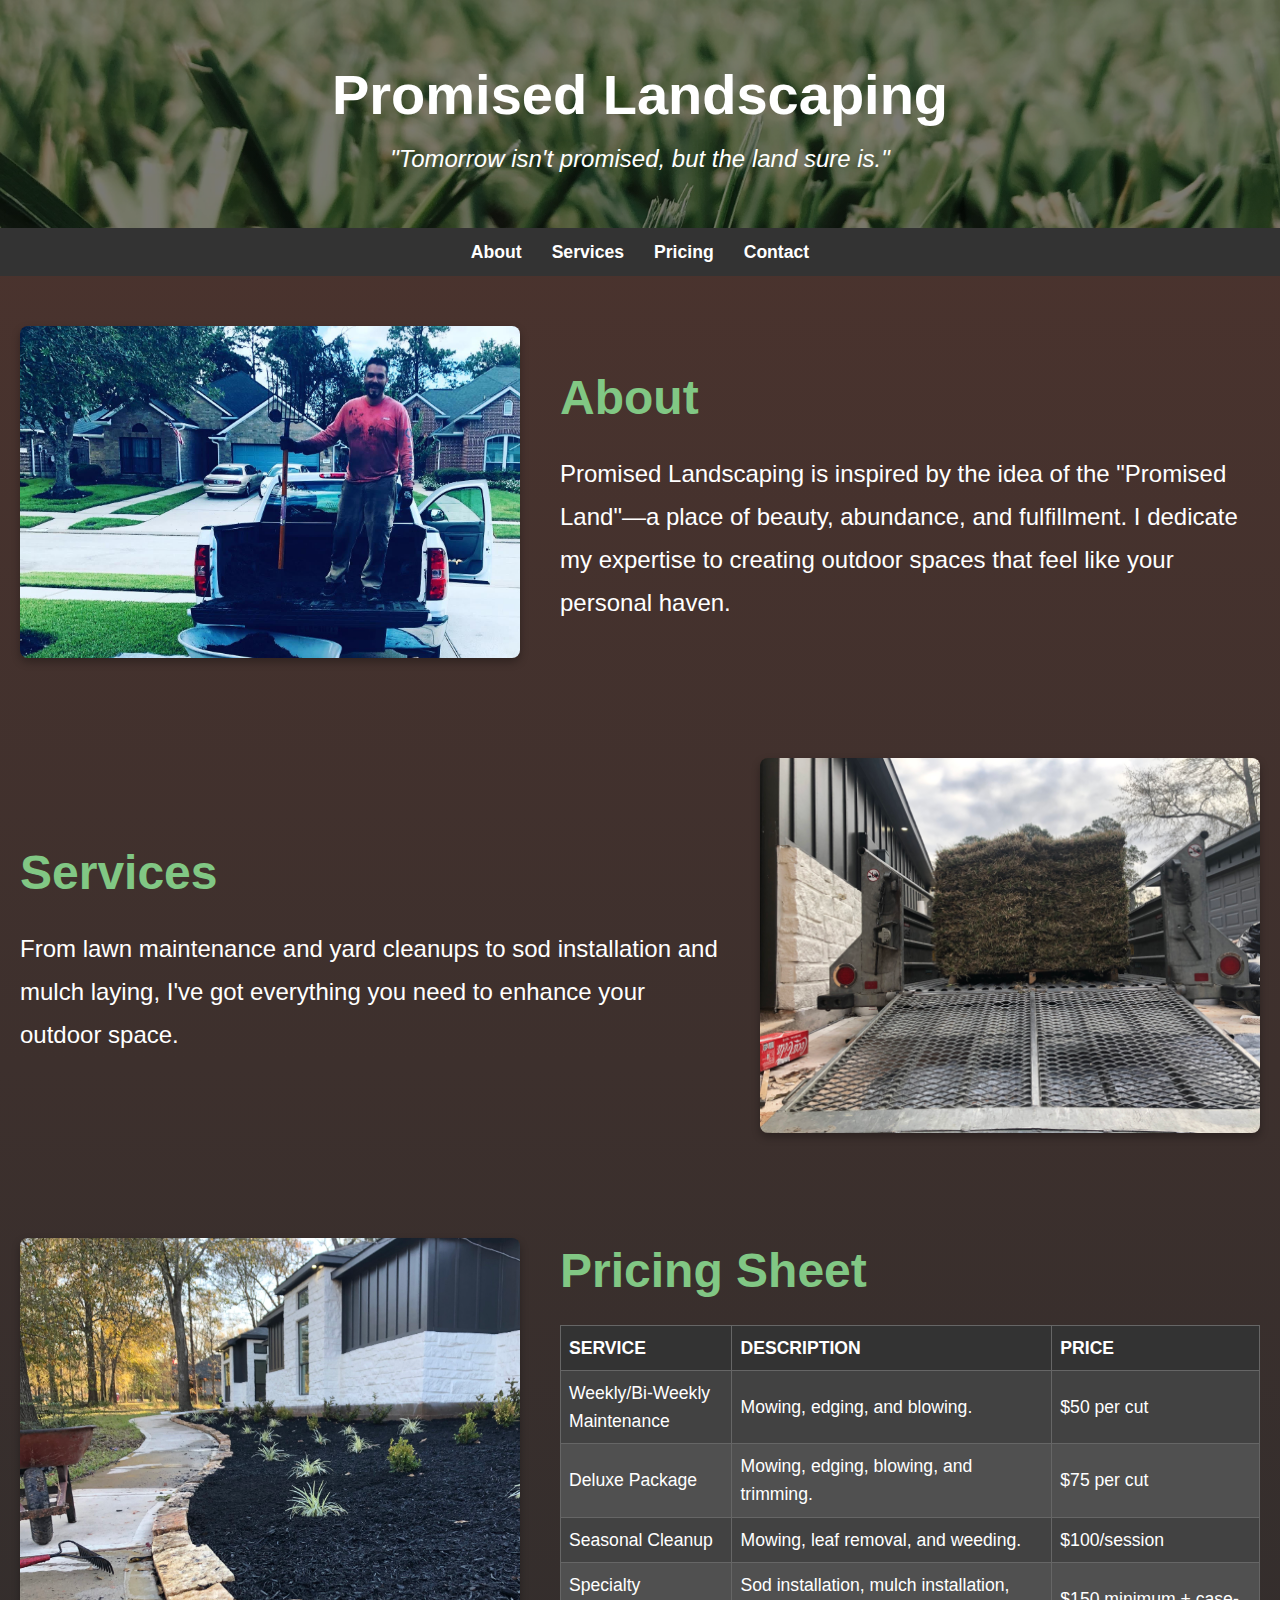
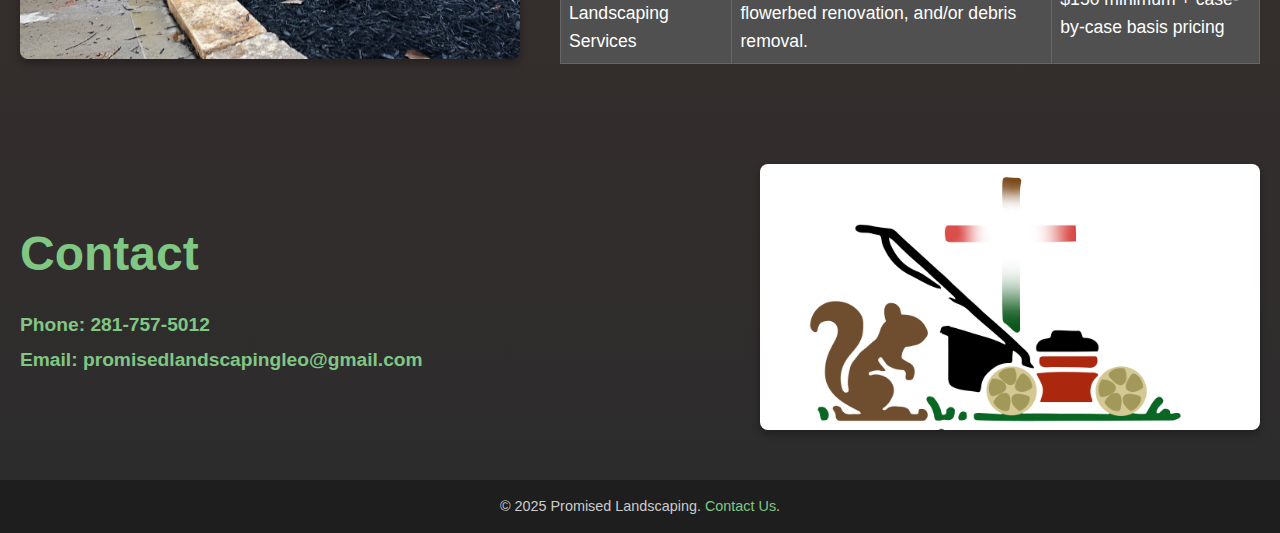
==== commit 914621ee: "Update index.html" ====
--- a/index.html
+++ b/index.html
@@ -324,7 +324,7 @@
         <p><strong>Phone:</strong> <a href="tel:2817575012">281-757-5012</a></p>
         <p><strong>Email:</strong> <a href="mailto:promisedlandscapingleo@gmail.com">promisedlandscapingleo@gmail.com</a></p>
     </div>
-          <img src="assets/images/IMG_0969.JPG" alt="Manicured landscape" class="side-image">
+          <img src="assets/images/plogo.JPG" alt="Manicured landscape" class="side-image">
     </section>
 
     <!-- Footer -->
